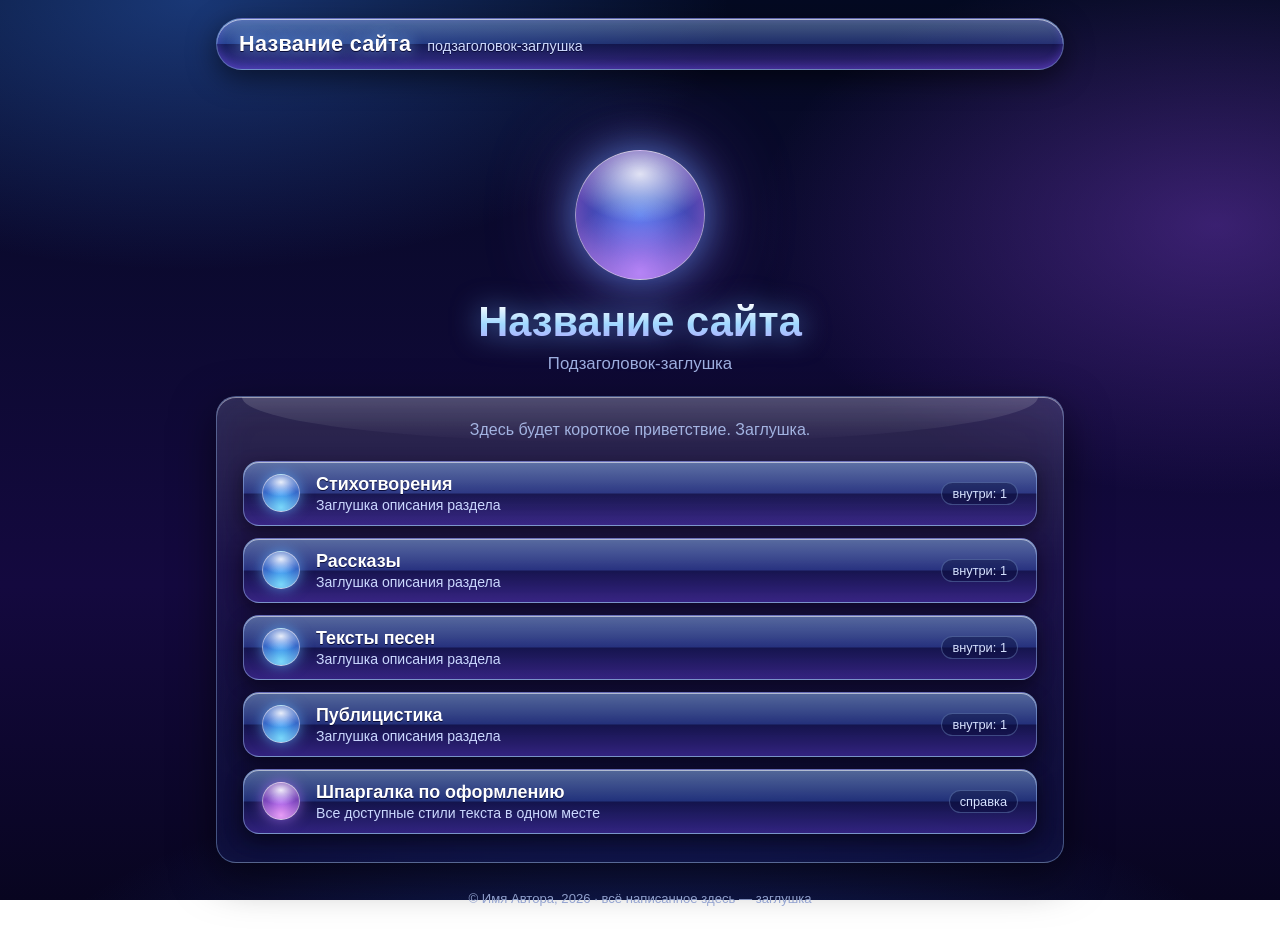
==== index.html @ 2b10969b "Add files via upload" ====
<!DOCTYPE html>
<html lang="ru">
<head>
<meta charset="UTF-8">
<meta name="viewport" content="width=device-width, initial-scale=1">
<title>Название сайта</title>
<link rel="stylesheet" href="assets/css/style.css">
</head>
<body>
<div class="bubbles" id="bubbles" aria-hidden="true"></div>

<div class="wrap">
  <header class="plaque">
    <a class="plaque-title" href="#/">Название сайта</a>
    <span class="plaque-sub">подзаголовок-заглушка</span>
  </header>

  <nav class="crumbs" id="crumbs" aria-label="Путь"></nav>

  <main id="app"></main>

  <footer class="foot" id="foot"></footer>
</div>

<script src="data/library.js"></script>
<script src="assets/js/main.js"></script>
</body>
</html>
---- assets/css/style.css ----
:root {
  --fs: 1.1rem;
  --bg1: #040a22;
  --bg2: #14093f;
  --text: #e8eeff;
  --muted: #9fb0e0;
  --accent: #6fd0ff;
  --accent2: #b18cff;
  --edge: rgba(160, 200, 255, 0.38);
  --font-ui: "Segoe UI", "Trebuchet MS", Frutiger, "Lucida Grande", Verdana, sans-serif;
  --font-read: "Palatino Linotype", Palatino, "Book Antiqua", Georgia, serif;
}

* { box-sizing: border-box; }

html { scroll-behavior: smooth; }

body {
  margin: 0;
  min-height: 100vh;
  color: var(--text);
  font-family: var(--font-ui);
  background:
    radial-gradient(ellipse 70% 50% at 15% 0%, rgba(60, 130, 255, 0.38), transparent 60%),
    radial-gradient(ellipse 60% 50% at 95% 25%, rgba(160, 80, 255, 0.32), transparent 60%),
    radial-gradient(ellipse 80% 40% at 50% 110%, rgba(40, 90, 220, 0.35), transparent 60%),
    linear-gradient(180deg, var(--bg1), var(--bg2) 65%, #080520);
  background-attachment: fixed;
  overflow-x: hidden;
}

a { color: var(--accent); text-decoration: none; }
a:hover { color: #fff; text-shadow: 0 0 8px var(--accent); }

.bubbles {
  position: fixed;
  inset: 0;
  overflow: hidden;
  pointer-events: none;
  z-index: 0;
}

.bubble {
  position: absolute;
  bottom: -200px;
  border-radius: 50%;
  border: 1px solid rgba(255, 255, 255, 0.28);
  background:
    radial-gradient(circle at 30% 26%, rgba(255, 255, 255, 0.8), rgba(255, 255, 255, 0.12) 16%, transparent 32%),
    radial-gradient(circle at 70% 80%, rgba(170, 120, 255, 0.35), transparent 45%),
    radial-gradient(circle at 50% 50%, rgba(110, 170, 255, 0.08), rgba(120, 140, 255, 0.22) 72%, rgba(255, 255, 255, 0.12));
  box-shadow: inset 0 0 18px rgba(150, 200, 255, 0.25), 0 0 22px rgba(90, 140, 255, 0.18);
  animation: rise linear infinite;
}

@keyframes rise {
  0% { transform: translateY(0) translateX(0); opacity: 0; }
  8% { opacity: 1; }
  50% { transform: translateY(-60vh) translateX(24px); }
  92% { opacity: 1; }
  100% { transform: translateY(-125vh) translateX(-16px); opacity: 0; }
}

.wrap {
  position: relative;
  z-index: 1;
  max-width: 880px;
  margin: 0 auto;
  padding: 18px 16px 40px;
}

.plaque {
  position: relative;
  display: flex;
  align-items: baseline;
  flex-wrap: wrap;
  gap: 6px 16px;
  padding: 12px 22px;
  border: 1px solid var(--edge);
  border-radius: 999px;
  background: linear-gradient(180deg, rgba(160, 200, 255, 0.45) 0%, rgba(70, 100, 210, 0.4) 49%, rgba(25, 25, 90, 0.65) 51%, rgba(90, 60, 190, 0.55) 100%);
  box-shadow: 0 8px 28px rgba(0, 0, 0, 0.55), inset 0 1px 0 rgba(255, 255, 255, 0.6), inset 0 -2px 8px rgba(120, 80, 255, 0.35);
}

.plaque-title {
  font-size: 1.35rem;
  font-weight: 700;
  color: #fff;
  letter-spacing: 0.3px;
  text-shadow: 0 1px 0 rgba(0, 0, 40, 0.8), 0 0 14px rgba(140, 200, 255, 0.8);
}

.plaque-sub {
  color: #cfdcff;
  font-size: 0.9rem;
  text-shadow: 0 1px 0 rgba(0, 0, 40, 0.7);
}

.crumbs {
  margin: 16px 6px 12px;
  font-size: 0.92rem;
  color: var(--muted);
  min-height: 1.2em;
}

.crumbs .sep { margin: 0 8px; color: var(--accent2); }
.crumbs .here { color: #fff; }

.hero {
  text-align: center;
  padding: 34px 10px 22px;
}

.big-orb {
  position: relative;
  width: 130px;
  height: 130px;
  margin: 0 auto 18px;
  border-radius: 50%;
  border: 1px solid rgba(255, 255, 255, 0.5);
  background:
    radial-gradient(ellipse 55% 38% at 50% 18%, rgba(255, 255, 255, 0.85), rgba(255, 255, 255, 0.05) 100%),
    radial-gradient(circle at 50% 95%, rgba(190, 130, 255, 0.85), transparent 55%),
    radial-gradient(circle at 50% 50%, #2f6fe8, #3a2a9a 70%, #150a45);
  box-shadow: 0 0 40px rgba(100, 160, 255, 0.65), 0 0 90px rgba(160, 100, 255, 0.4), inset 0 -10px 24px rgba(200, 150, 255, 0.45);
  animation: bob 6s ease-in-out infinite;
}

@keyframes bob {
  0%, 100% { transform: translateY(0); }
  50% { transform: translateY(-10px); }
}

.hero-title {
  margin: 0;
  font-size: 2.6rem;
  font-weight: 700;
  background: linear-gradient(180deg, #ffffff 10%, #9fd8ff 55%, #b8a0ff 100%);
  -webkit-background-clip: text;
  background-clip: text;
  color: transparent;
  filter: drop-shadow(0 0 14px rgba(110, 170, 255, 0.7));
}

.hero-tag {
  margin: 8px 0 0;
  color: var(--muted);
  font-size: 1.05rem;
}

.panel {
  position: relative;
  padding: 24px 26px 28px;
  border: 1px solid var(--edge);
  border-radius: 20px;
  background: linear-gradient(180deg, rgba(255, 255, 255, 0.13), rgba(255, 255, 255, 0.03) 38%, rgba(15, 20, 70, 0.45));
  box-shadow: 0 14px 44px rgba(0, 0, 0, 0.55), inset 0 1px 0 rgba(255, 255, 255, 0.45), inset 0 0 40px rgba(90, 120, 255, 0.08);
  -webkit-backdrop-filter: blur(8px);
  backdrop-filter: blur(8px);
}

.panel::before {
  content: "";
  position: absolute;
  left: 3%;
  right: 3%;
  top: 0;
  height: 46px;
  border-radius: 0 0 50% 50% / 0 0 100% 100%;
  background: linear-gradient(180deg, rgba(255, 255, 255, 0.16), transparent);
  pointer-events: none;
}

.page-title {
  margin: 0 0 6px;
  font-size: 1.85rem;
  color: #fff;
  text-shadow: 0 0 16px rgba(130, 180, 255, 0.7);
}

.page-desc, .intro {
  margin: 0 0 18px;
  color: var(--muted);
}

.intro { text-align: center; margin-bottom: 22px; }

.items {
  display: grid;
  gap: 12px;
  margin-top: 18px;
}

.item {
  position: relative;
  display: flex;
  align-items: center;
  gap: 16px;
  padding: 12px 18px;
  color: #fff;
  border: 1px solid rgba(170, 205, 255, 0.45);
  border-radius: 16px;
  background: linear-gradient(180deg, rgba(150, 195, 255, 0.5) 0%, rgba(60, 95, 205, 0.45) 49%, rgba(22, 24, 85, 0.7) 51%, rgba(75, 50, 175, 0.6) 100%);
  box-shadow: 0 6px 18px rgba(0, 0, 0, 0.45), inset 0 1px 0 rgba(255, 255, 255, 0.55);
  transition: transform 0.15s, box-shadow 0.15s, filter 0.15s;
}

.item:hover {
  color: #fff;
  transform: translateY(-2px);
  filter: brightness(1.18);
  box-shadow: 0 10px 26px rgba(60, 100, 255, 0.45), inset 0 1px 0 rgba(255, 255, 255, 0.7);
  text-shadow: none;
}

.orb {
  flex: 0 0 38px;
  width: 38px;
  height: 38px;
  border-radius: 50%;
  border: 1px solid rgba(255, 255, 255, 0.55);
  background:
    radial-gradient(ellipse 60% 40% at 50% 20%, rgba(255, 255, 255, 0.9), rgba(255, 255, 255, 0) 100%),
    radial-gradient(circle at 50% 90%, rgba(120, 230, 255, 0.9), transparent 60%),
    radial-gradient(circle, #2a78f0, #1a2f98);
  box-shadow: 0 0 14px rgba(100, 180, 255, 0.7), inset 0 -4px 10px rgba(150, 220, 255, 0.5);
}

.is-text .orb {
  background:
    radial-gradient(ellipse 60% 40% at 50% 20%, rgba(255, 255, 255, 0.9), rgba(255, 255, 255, 0) 100%),
    radial-gradient(circle at 50% 90%, rgba(255, 170, 255, 0.85), transparent 60%),
    radial-gradient(circle, #8a4ae8, #40187e);
  box-shadow: 0 0 14px rgba(180, 120, 255, 0.7), inset 0 -4px 10px rgba(230, 170, 255, 0.5);
}

.item-main { display: flex; flex-direction: column; flex: 1; min-width: 0; }

.item-title {
  font-size: 1.12rem;
  font-weight: 600;
  text-shadow: 0 1px 0 rgba(0, 0, 40, 0.8);
}

.item-desc {
  font-size: 0.88rem;
  color: #cbd8ff;
  margin-top: 2px;
}

.item-meta {
  font-size: 0.8rem;
  color: #d7e2ff;
  white-space: nowrap;
  padding: 3px 10px;
  border-radius: 999px;
  background: rgba(10, 15, 60, 0.45);
  border: 1px solid rgba(160, 200, 255, 0.3);
}

.btn {
  display: inline-block;
  padding: 8px 18px;
  font: inherit;
  font-size: 0.92rem;
  color: #fff;
  cursor: pointer;
  border: 1px solid rgba(170, 205, 255, 0.5);
  border-radius: 999px;
  background: linear-gradient(180deg, rgba(160, 205, 255, 0.55) 0%, rgba(65, 100, 210, 0.5) 49%, rgba(25, 25, 90, 0.75) 51%, rgba(85, 55, 185, 0.65) 100%);
  box-shadow: 0 4px 12px rgba(0, 0, 0, 0.4), inset 0 1px 0 rgba(255, 255, 255, 0.6);
  text-shadow: 0 1px 0 rgba(0, 0, 40, 0.8);
  transition: filter 0.15s, transform 0.15s;
}

.btn:hover { color: #fff; filter: brightness(1.2); transform: translateY(-1px); text-shadow: 0 1px 0 rgba(0, 0, 40, 0.8); }
.btn.small { padding: 4px 12px; }

.reader-head {
  display: flex;
  align-items: flex-start;
  justify-content: space-between;
  gap: 14px;
  margin-bottom: 8px;
}

.tools { display: flex; gap: 6px; flex: 0 0 auto; padding-top: 6px; }

.text-body {
  margin-top: 14px;
  font-family: var(--font-read);
  font-size: var(--fs);
  line-height: 1.75;
  color: #eef2ff;
  overflow-wrap: break-word;
}

.text-body p { margin: 0 0 1em; }

.text-body h2, .text-body h3, .text-body h4 {
  font-family: var(--font-ui);
  color: #fff;
  line-height: 1.3;
  margin: 1.6em 0 0.6em;
  text-shadow: 0 0 12px rgba(130, 180, 255, 0.55);
}

.text-body h2 { font-size: 1.5em; border-bottom: 1px solid rgba(160, 200, 255, 0.3); padding-bottom: 0.2em; }
.text-body h3 { font-size: 1.25em; }
.text-body h4 { font-size: 1.05em; color: var(--accent); }

.text-body em, .text-body i { color: #d9e4ff; }
.text-body strong, .text-body b { color: #fff; }
.text-body s { opacity: 0.6; }
.text-body u { text-decoration-color: var(--accent2); text-underline-offset: 3px; }
.text-body mark { background: rgba(130, 100, 255, 0.45); color: #fff; padding: 0 4px; border-radius: 4px; }
.text-body sup { font-size: 0.7em; color: var(--accent); }

.text-body blockquote {
  margin: 1.2em 0;
  padding: 10px 18px;
  border-left: 3px solid var(--accent2);
  border-radius: 0 12px 12px 0;
  background: linear-gradient(90deg, rgba(120, 90, 255, 0.2), rgba(120, 90, 255, 0.03));
  color: #dfe7ff;
  font-style: italic;
}

.text-body blockquote p:last-child { margin-bottom: 0; }

.text-body ul, .text-body ol { padding-left: 1.4em; margin: 0 0 1em; }
.text-body li { margin: 0.25em 0; }

.text-body hr, .divider {
  border: 0;
  height: 14px;
  margin: 2em 0;
  background:
    radial-gradient(circle at 50% 50%, #cfe6ff 0 3px, rgba(130, 190, 255, 0.5) 4px, transparent 7px) center / 14px 14px no-repeat,
    linear-gradient(90deg, transparent, rgba(150, 200, 255, 0.6), transparent) center / 100% 1px no-repeat;
}

.dinkus {
  text-align: center;
  letter-spacing: 0.6em;
  color: var(--accent2);
  margin: 1.6em 0;
}

.verse { white-space: pre-line; margin: 0 0 1.3em; }
.indent { padding-left: 2em; }
.indent2 { padding-left: 4em; }
.center { text-align: center; }
.right { text-align: right; }

.epigraph {
  margin: 0 0 1.6em auto;
  max-width: 55%;
  font-style: italic;
  color: var(--muted);
  font-size: 0.95em;
}

.epigraph .by { display: block; text-align: right; font-style: normal; margin-top: 0.3em; }

.refrain {
  white-space: pre-line;
  margin: 0 0 1.3em;
  padding: 10px 18px;
  border-radius: 14px;
  border: 1px solid rgba(160, 200, 255, 0.3);
  background: linear-gradient(180deg, rgba(150, 190, 255, 0.16), rgba(80, 60, 200, 0.12));
  font-style: italic;
}

.label {
  display: inline-block;
  margin: 0 0 0.6em;
  padding: 2px 12px;
  font: 600 0.78em var(--font-ui);
  letter-spacing: 0.08em;
  text-transform: uppercase;
  color: #fff;
  border-radius: 999px;
  background: linear-gradient(180deg, rgba(150, 195, 255, 0.55), rgba(70, 60, 190, 0.6));
  border: 1px solid rgba(180, 210, 255, 0.45);
}

.note {
  margin: 1.2em 0;
  padding: 10px 16px;
  border-radius: 14px;
  border: 1px dashed rgba(160, 200, 255, 0.45);
  background: rgba(20, 30, 100, 0.35);
  font-family: var(--font-ui);
  font-size: 0.9em;
  color: #cfdcff;
}

.footnotes {
  margin-top: 2em;
  padding-top: 0.8em;
  border-top: 1px solid rgba(160, 200, 255, 0.3);
  font-size: 0.85em;
  color: var(--muted);
}

.signature {
  text-align: right;
  font-style: italic;
  color: var(--muted);
  margin-top: 2em;
}

.pager {
  display: flex;
  justify-content: space-between;
  align-items: center;
  gap: 10px;
  flex-wrap: wrap;
  margin-top: 30px;
}

.foot {
  margin-top: 28px;
  text-align: center;
  font-size: 0.82rem;
  color: var(--muted);
}

@media (max-width: 600px) {
  .panel { padding: 20px 16px 22px; }
  .hero-title { font-size: 2rem; }
  .page-title { font-size: 1.5rem; }
  .item { padding: 10px 12px; gap: 12px; }
  .item-meta { display: none; }
  .epigraph { max-width: 85%; }
  .reader-head { flex-direction: column; }
}

@media (prefers-reduced-motion: reduce) {
  .bubble, .big-orb { animation: none; }
}
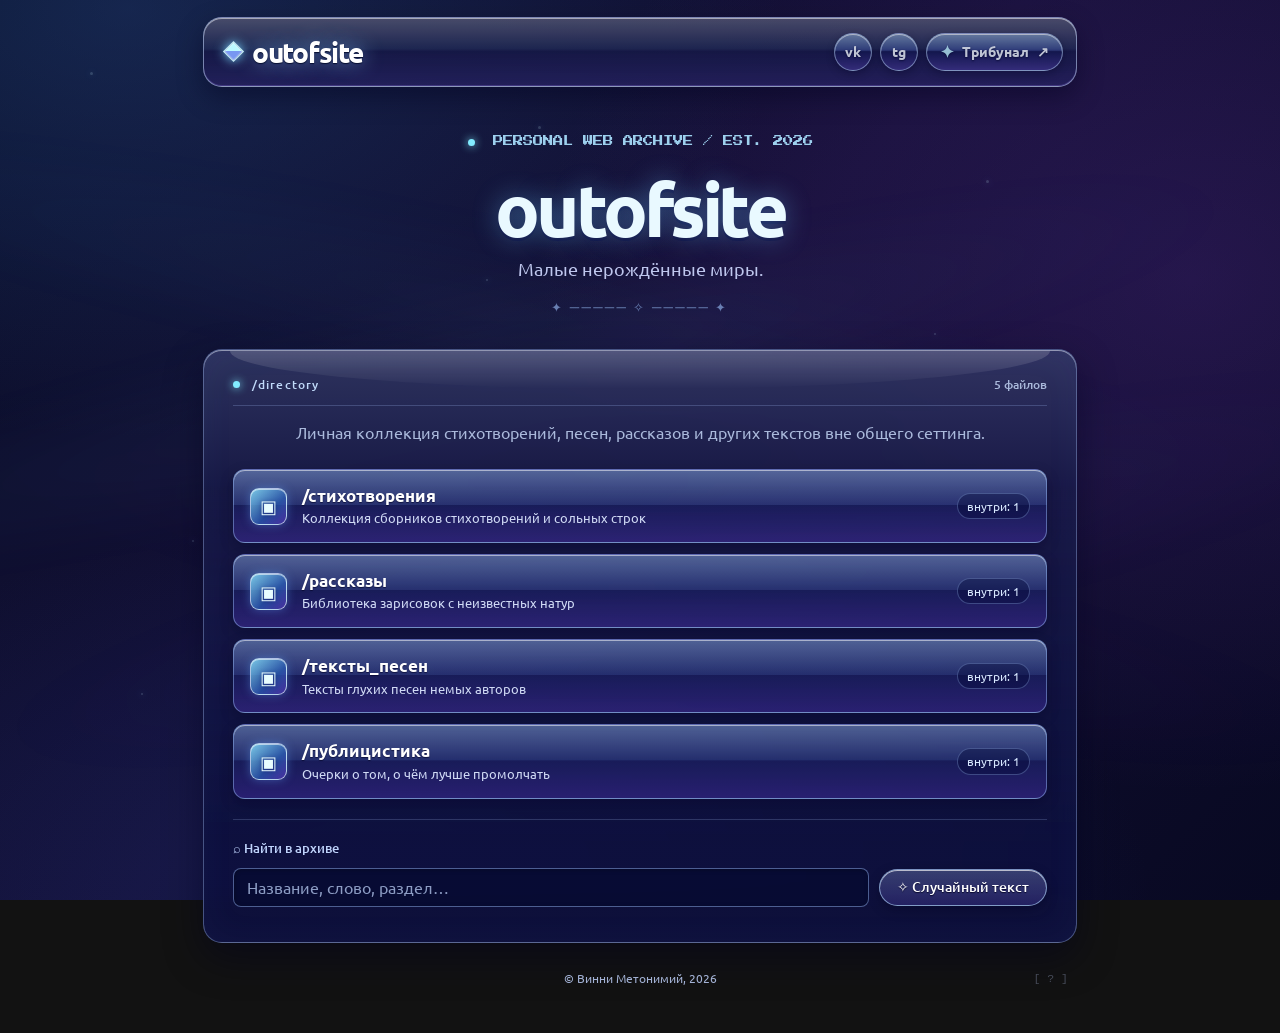
==== commit 62ee7fff: "Add files via upload" ====
--- a/index.html
+++ b/index.html
@@ -1,28 +1,32 @@
-<!DOCTYPE html>
+<!doctype html>
 <html lang="ru">
 <head>
-<meta charset="UTF-8">
-<meta name="viewport" content="width=device-width, initial-scale=1">
-<title>Название сайта</title>
-<link rel="stylesheet" href="assets/css/style.css">
+  <meta charset="utf-8">
+  <meta name="viewport" content="width=device-width, initial-scale=1">
+  <meta name="theme-color" content="#100d32">
+  <meta name="description" content="outofsite — личный архив стихотворений, рассказов, песен и публицистики Винни Метонимия.">
+  <title>outofsite</title>
+  <link rel="icon" type="image/svg+xml" href="assets/favicon.svg">
+  <link rel="preconnect" href="https://fonts.googleapis.com">
+  <link rel="preconnect" href="https://fonts.gstatic.com" crossorigin>
+  <link href="https://fonts.googleapis.com/css2?family=Ubuntu:wght@400;500;700&family=Press+Start+2P&display=swap" rel="stylesheet">
+  <link rel="stylesheet" href="assets/css/style.css">
 </head>
 <body>
-<div class="bubbles" id="bubbles" aria-hidden="true"></div>
+  <div class="ambient" id="ambient" aria-hidden="true"></div>
+  <div class="reading-progress" id="reading-progress" aria-hidden="true"></div>
 
-<div class="wrap">
-  <header class="plaque">
-    <a class="plaque-title" href="#/">Название сайта</a>
-    <span class="plaque-sub">подзаголовок-заглушка</span>
-  </header>
+  <div class="wrap">
+    <header class="plaque">
+      <a class="plaque-title" id="brand" href="#/">outofsite</a>
+      <nav class="socials" id="socials" aria-label="Другие страницы автора"></nav>
+    </header>
+    <nav class="crumbs" id="crumbs" aria-label="Навигационная цепочка"></nav>
+    <main id="app" tabindex="-1"></main>
+    <footer class="foot" id="foot"></footer>
+  </div>
 
-  <nav class="crumbs" id="crumbs" aria-label="Путь"></nav>
-
-  <main id="app"></main>
-
-  <footer class="foot" id="foot"></footer>
-</div>
-
-<script src="data/library.js"></script>
-<script src="assets/js/main.js"></script>
+  <script src="data/library.js"></script>
+  <script src="assets/js/main.js"></script>
 </body>
 </html>
--- a/assets/css/style.css
+++ b/assets/css/style.css
@@ -1,443 +1,493 @@
+/* outofsite · soft Y2K / personal web archive */
 :root {
-  --fs: 1.1rem;
-  --bg1: #040a22;
-  --bg2: #14093f;
-  --text: #e8eeff;
-  --muted: #9fb0e0;
-  --accent: #6fd0ff;
-  --accent2: #b18cff;
-  --edge: rgba(160, 200, 255, 0.38);
-  --font-ui: "Segoe UI", "Trebuchet MS", Frutiger, "Lucida Grande", Verdana, sans-serif;
-  --font-read: "Palatino Linotype", Palatino, "Book Antiqua", Georgia, serif;
+  color-scheme: dark;
+  --fs: 1.08rem;
+  --ink: #edf3ff;
+  --muted: #aab9db;
+  --accent: #83dafa;
+  --pink: #d3aaff;
+  --edge: rgba(173, 202, 255, .36);
+  --font-ui: "Ubuntu", "Trebuchet MS", "Segoe UI", Arial, sans-serif;
+  --font-pixel: "Press Start 2P", "Courier New", monospace;
+  --font-read: "Ubuntu", "Trebuchet MS", "Segoe UI", Arial, sans-serif;
 }
 
 * { box-sizing: border-box; }
-
 html { scroll-behavior: smooth; }
-
 body {
   margin: 0;
   min-height: 100vh;
-  color: var(--text);
-  font-family: var(--font-ui);
+  overflow-x: hidden;
+  color: var(--ink);
+  font: 400 16px/1.5 var(--font-ui);
   background:
-    radial-gradient(ellipse 70% 50% at 15% 0%, rgba(60, 130, 255, 0.38), transparent 60%),
-    radial-gradient(ellipse 60% 50% at 95% 25%, rgba(160, 80, 255, 0.32), transparent 60%),
-    radial-gradient(ellipse 80% 40% at 50% 110%, rgba(40, 90, 220, 0.35), transparent 60%),
-    linear-gradient(180deg, var(--bg1), var(--bg2) 65%, #080520);
+    radial-gradient(ellipse 75% 70% at 10% 1%, rgba(46, 86, 154, .33), transparent 68%),
+    radial-gradient(ellipse 67% 75% at 93% 31%, rgba(97, 48, 159, .26), transparent 76%),
+    radial-gradient(ellipse 76% 58% at 33% 100%, rgba(29, 50, 125, .35), transparent 75%),
+    linear-gradient(135deg, #080e27 0%, #151037 47%, #080922 100%);
   background-attachment: fixed;
-  overflow-x: hidden;
-}
-
+}
+button, input { font: inherit; }
 a { color: var(--accent); text-decoration: none; }
-a:hover { color: #fff; text-shadow: 0 0 8px var(--accent); }
-
-.bubbles {
+a:hover { color: #fff; }
+button { cursor: pointer; }
+:focus-visible { outline: 2px solid #b2f1ff; outline-offset: 4px; }
+::selection { background: rgba(151, 121, 255, .65); color: white; }
+
+/* Ненавязчивые волны и маленькие светлячки; больших пузырей больше нет. */
+.ambient {
   position: fixed;
   inset: 0;
+  z-index: 0;
+  pointer-events: none;
   overflow: hidden;
-  pointer-events: none;
-  z-index: 0;
-}
-
-.bubble {
+}
+.ambient::before, .ambient::after {
   position: absolute;
-  bottom: -200px;
+  content: "";
+  inset: -25%;
+  filter: blur(36px);
+  opacity: .22;
+  transform: rotate(-13deg);
+  background:
+    radial-gradient(ellipse 62% 7% at 40% 42%, rgba(109, 189, 255, .35), transparent 76%),
+    radial-gradient(ellipse 57% 9% at 53% 60%, rgba(148, 104, 255, .24), transparent 76%);
+  animation: background-drift 34s ease-in-out infinite alternate;
+}
+.ambient::after { opacity: .13; transform: rotate(12deg); animation-duration: 47s; animation-direction: alternate-reverse; }
+.ambient-dot {
+  position: absolute;
   border-radius: 50%;
-  border: 1px solid rgba(255, 255, 255, 0.28);
+  background: #c6f3ff;
+  box-shadow: 0 0 7px 1px rgba(137, 205, 255, .52);
+  opacity: .18;
+  animation: tiny-glimmer 23s ease-in-out infinite;
+}
+@keyframes background-drift { to { translate: 6% -3%; transform: rotate(-9deg); } }
+@keyframes tiny-glimmer { 0%,100% { opacity: .06; transform: translate(0,0); } 40% { opacity: .4; transform: translate(8px,-10px); } 70% { opacity: .12; } }
+.reading-progress {
+  position: fixed;
+  top: 0; left: 0;
+  z-index: 30;
+  width: 0;
+  height: 3px;
+  background: linear-gradient(90deg, #75def8, #b997ff, #f4c3f7);
+  box-shadow: 0 0 12px rgba(141, 202, 255, .6);
+  transition: width .08s linear;
+}
+.reading-progress[hidden] { display: none; }
+
+.wrap { position: relative; z-index: 1; max-width: 910px; margin: 0 auto; padding: 17px 18px 42px; }
+
+/* Глянцевая полоска, словно панель на старом персональном сайте. */
+.plaque {
+  display: flex;
+  align-items: center;
+  justify-content: space-between;
+  gap: 16px;
+  min-height: 70px;
+  padding: 10px 13px 10px 22px;
+  border: 1px solid rgba(198, 218, 255, .55);
+  border-radius: 19px;
   background:
-    radial-gradient(circle at 30% 26%, rgba(255, 255, 255, 0.8), rgba(255, 255, 255, 0.12) 16%, transparent 32%),
-    radial-gradient(circle at 70% 80%, rgba(170, 120, 255, 0.35), transparent 45%),
-    radial-gradient(circle at 50% 50%, rgba(110, 170, 255, 0.08), rgba(120, 140, 255, 0.22) 72%, rgba(255, 255, 255, 0.12));
-  box-shadow: inset 0 0 18px rgba(150, 200, 255, 0.25), 0 0 22px rgba(90, 140, 255, 0.18);
-  animation: rise linear infinite;
-}
-
-@keyframes rise {
-  0% { transform: translateY(0) translateX(0); opacity: 0; }
-  8% { opacity: 1; }
-  50% { transform: translateY(-60vh) translateX(24px); }
-  92% { opacity: 1; }
-  100% { transform: translateY(-125vh) translateX(-16px); opacity: 0; }
-}
-
-.wrap {
-  position: relative;
-  z-index: 1;
-  max-width: 880px;
-  margin: 0 auto;
-  padding: 18px 16px 40px;
-}
-
-.plaque {
-  position: relative;
-  display: flex;
-  align-items: baseline;
-  flex-wrap: wrap;
-  gap: 6px 16px;
-  padding: 12px 22px;
-  border: 1px solid var(--edge);
-  border-radius: 999px;
-  background: linear-gradient(180deg, rgba(160, 200, 255, 0.45) 0%, rgba(70, 100, 210, 0.4) 49%, rgba(25, 25, 90, 0.65) 51%, rgba(90, 60, 190, 0.55) 100%);
-  box-shadow: 0 8px 28px rgba(0, 0, 0, 0.55), inset 0 1px 0 rgba(255, 255, 255, 0.6), inset 0 -2px 8px rgba(120, 80, 255, 0.35);
-}
-
+    linear-gradient(180deg, rgba(255, 255, 255, .23) 0%, rgba(124, 160, 224, .12) 45%, rgba(26, 27, 78, .52) 49%, rgba(88, 64, 179, .24) 100%),
+    rgba(17, 20, 61, .8);
+  box-shadow: inset 0 1px rgba(255,255,255,.52), inset 0 -1px rgba(161,132,255,.24), 0 10px 26px rgba(1,0,29,.42);
+}
 .plaque-title {
-  font-size: 1.35rem;
+  position: relative;
+  display: inline-flex;
+  align-items: center;
+  min-width: 0;
+  color: #fff;
+  font-size: 1.75rem;
   font-weight: 700;
-  color: #fff;
-  letter-spacing: 0.3px;
-  text-shadow: 0 1px 0 rgba(0, 0, 40, 0.8), 0 0 14px rgba(140, 200, 255, 0.8);
-}
-
-.plaque-sub {
-  color: #cfdcff;
-  font-size: 0.9rem;
-  text-shadow: 0 1px 0 rgba(0, 0, 40, 0.7);
-}
-
-.crumbs {
-  margin: 16px 6px 12px;
-  font-size: 0.92rem;
-  color: var(--muted);
-  min-height: 1.2em;
-}
-
-.crumbs .sep { margin: 0 8px; color: var(--accent2); }
-.crumbs .here { color: #fff; }
-
-.hero {
-  text-align: center;
-  padding: 34px 10px 22px;
-}
-
-.big-orb {
-  position: relative;
-  width: 130px;
-  height: 130px;
-  margin: 0 auto 18px;
+  line-height: 1.1;
+  letter-spacing: -.045em;
+  text-shadow: 0 1px 1px #091032, 0 0 19px rgba(144, 206, 255, .63);
+}
+.plaque-title::before {
+  content: "";
+  display: inline-block;
+  width: 13px;
+  height: 13px;
+  margin-right: 11px;
+  border: 1px solid #c8f5ff;
+  background: linear-gradient(135deg, #bbfaff 48%, #7897f1 50%);
+  box-shadow: 0 0 11px #7dd9ff, inset 0 0 2px white;
+  transform: rotate(45deg);
+}
+.socials { display: flex; justify-content: flex-end; align-items: center; gap: 8px; flex-wrap: wrap; }
+.social-link {
+  display: inline-flex;
+  justify-content: center;
+  align-items: center;
+  flex: 0 0 auto;
+  height: 38px;
+  width: 38px;
+  border: 1px solid rgba(190, 220, 255, .64);
   border-radius: 50%;
-  border: 1px solid rgba(255, 255, 255, 0.5);
-  background:
-    radial-gradient(ellipse 55% 38% at 50% 18%, rgba(255, 255, 255, 0.85), rgba(255, 255, 255, 0.05) 100%),
-    radial-gradient(circle at 50% 95%, rgba(190, 130, 255, 0.85), transparent 55%),
-    radial-gradient(circle at 50% 50%, #2f6fe8, #3a2a9a 70%, #150a45);
-  box-shadow: 0 0 40px rgba(100, 160, 255, 0.65), 0 0 90px rgba(160, 100, 255, 0.4), inset 0 -10px 24px rgba(200, 150, 255, 0.45);
-  animation: bob 6s ease-in-out infinite;
-}
-
-@keyframes bob {
-  0%, 100% { transform: translateY(0); }
-  50% { transform: translateY(-10px); }
-}
-
+  background: linear-gradient(180deg, rgba(174, 218, 255, .53), rgba(72, 97, 182, .53) 45%, rgba(18, 24, 83, .85) 49%, rgba(73, 59, 159, .69));
+  box-shadow: inset 0 1px rgba(255,255,255,.7), 0 3px 8px rgba(0,0,30,.42);
+  color: #f2f8ff;
+  text-shadow: 0 1px 2px #080c39;
+  font-size: .9rem;
+  font-weight: 700;
+  transition: filter .2s, transform .2s;
+}
+.social-link:hover { color: #fff; transform: translateY(-2px); filter: brightness(1.17); }
+.social-featured { width: auto; padding: 0 13px; gap: 8px; border-radius: 40px; font-size: .88rem; }
+.social-pixel { color: #bdf1ff; font-size: 1.05rem; }
+.social-link.is-placeholder { cursor: default; opacity: .77; }
+.social-link.is-placeholder:hover { transform: none; filter: none; }
+
+.crumbs { margin: 15px 5px 12px; font-size: .85rem; color: var(--muted); min-height: 1.3rem; overflow-wrap: anywhere; }
+.crumbs:empty { display: none; }
+.crumbs .sep { padding: 0 10px; color: #9a8fda; }
+.crumbs .here { color: #e2e9ff; }
+
+/* Главная — оформление web 1.0, без тяжёлых декоративных шаров. */
+.hero { position: relative; text-align: center; padding: 45px 12px 32px; }
+.eyebrow { margin: 0 0 15px; color: #9dd0ee; font: 400 .65rem/1.8 var(--font-pixel); letter-spacing: 0; }
+.eyebrow.tiny { text-align: center; color: #93b3ea; font-size: .63rem; margin-bottom: 9px; text-transform: uppercase; }
+.status-dot, .panel-light { display: inline-block; width: 7px; height: 7px; vertical-align: middle; margin-right: 8px; border-radius: 50%; background: #82ecff; box-shadow: 0 0 8px #82ecff; }
 .hero-title {
   margin: 0;
-  font-size: 2.6rem;
+  color: #e9f9ff;
+  font-size: clamp(2.55rem, 8vw, 4.6rem);
   font-weight: 700;
-  background: linear-gradient(180deg, #ffffff 10%, #9fd8ff 55%, #b8a0ff 100%);
-  -webkit-background-clip: text;
-  background-clip: text;
-  color: transparent;
-  filter: drop-shadow(0 0 14px rgba(110, 170, 255, 0.7));
-}
-
-.hero-tag {
-  margin: 8px 0 0;
-  color: var(--muted);
-  font-size: 1.05rem;
-}
+  line-height: 1.16;
+  letter-spacing: -.06em;
+  text-shadow: 0 0 26px rgba(107, 195, 255, .43), 0 3px rgba(8,8,61,.6);
+}
+.hero-tag { margin: 5px 0 0; color: #bfc7ee; font-size: 1.1rem; }
+.hero-stars { margin-top: 15px; color: #94b7ef; font-size: .83rem; letter-spacing: .17em; opacity: .65; }
 
 .panel {
   position: relative;
-  padding: 24px 26px 28px;
+  isolation: isolate;
+  padding: 26px 29px 30px;
   border: 1px solid var(--edge);
-  border-radius: 20px;
-  background: linear-gradient(180deg, rgba(255, 255, 255, 0.13), rgba(255, 255, 255, 0.03) 38%, rgba(15, 20, 70, 0.45));
-  box-shadow: 0 14px 44px rgba(0, 0, 0, 0.55), inset 0 1px 0 rgba(255, 255, 255, 0.45), inset 0 0 40px rgba(90, 120, 255, 0.08);
-  -webkit-backdrop-filter: blur(8px);
-  backdrop-filter: blur(8px);
-}
-
+  border-radius: 19px;
+  background: linear-gradient(180deg, rgba(173, 196, 255, .18) 0%, rgba(55, 61, 127, .14) 23%, rgba(12, 15, 62, .72) 84%), rgba(18, 19, 60, .75);
+  box-shadow: inset 0 1px 0 rgba(240,246,255,.51), inset 0 0 35px rgba(93, 114, 205, .06), 0 15px 39px rgba(0,0,28,.46);
+  backdrop-filter: blur(9px);
+  -webkit-backdrop-filter: blur(9px);
+}
 .panel::before {
   content: "";
   position: absolute;
-  left: 3%;
-  right: 3%;
-  top: 0;
-  height: 46px;
+  top: 1px; left: 3%; right: 3%; height: 38px;
   border-radius: 0 0 50% 50% / 0 0 100% 100%;
-  background: linear-gradient(180deg, rgba(255, 255, 255, 0.16), transparent);
+  background: linear-gradient(180deg, rgba(255,255,255,.17), transparent);
   pointer-events: none;
-}
-
-.page-title {
-  margin: 0 0 6px;
-  font-size: 1.85rem;
+  z-index: -1;
+}
+.panel-label {
+  position: relative;
+  display: flex;
+  align-items: center;
+  gap: 4px;
+  margin-bottom: 14px;
+  border-bottom: 1px solid rgba(170,195,255,.23);
+  padding: 0 0 12px;
+  color: #c0d9f9;
+  font: 500 .78rem var(--font-ui);
+  letter-spacing: .09em;
+}
+.panel-count { margin-left: auto; letter-spacing: 0; color: var(--muted); font-size: .75rem; }
+.page-title { margin: 0 0 7px; text-align: center; color: #f7faff; font-size: clamp(1.65rem, 4.5vw, 2.05rem); font-weight: 700; line-height: 1.3; text-shadow: 0 0 17px rgba(135, 197, 255, .57); overflow-wrap: anywhere; }
+.page-desc, .intro { color: var(--muted); text-align: center; margin: 0 0 23px; line-height: 1.65; }
+.intro { font-size: .97rem; }
+
+.items { display: grid; gap: 11px; margin-top: 15px; }
+.item {
+  position: relative;
+  display: flex;
+  align-items: center;
+  gap: 15px;
+  min-width: 0;
+  padding: 14px 16px;
+  color: white;
+  border: 1px solid rgba(158, 196, 255, .45);
+  border-radius: 12px;
+  background: linear-gradient(180deg, rgba(157,194,254,.45) 0%, rgba(75,99,196,.35) 48%, rgba(26,30,93,.85) 49%, rgba(64,45,156,.54) 100%);
+  box-shadow: inset 0 1px 0 rgba(253,253,255,.52), 0 5px 13px rgba(2,2,35,.32);
+  transition: transform .17s, filter .17s, box-shadow .17s;
+}
+.item:hover { color: #fff; filter: brightness(1.14); transform: translateY(-2px); box-shadow: inset 0 1px rgba(255,255,255,.6), 0 8px 19px rgba(46,67,164,.42); }
+.item-symbol {
+  display: grid;
+  place-items: center;
+  flex: 0 0 37px;
+  width: 37px; height: 37px;
+  border: 1px solid rgba(228,247,255,.7);
+  border-radius: 9px;
+  color: #e8fcff;
+  background: linear-gradient(135deg, rgba(139,232,255,.8), rgba(43,102,193,.64) 60%, rgba(78,50,170,.85));
+  box-shadow: inset 0 1px rgba(255,255,255,.55), 0 0 10px rgba(99,167,255,.4);
+  text-shadow: 0 1px 4px #1d2c7c;
+  font-size: 1.14rem;
+}
+.is-text .item-symbol { background: linear-gradient(135deg, rgba(217,169,255,.8), rgba(111,77,200,.72) 60%, rgba(53,44,120,.9)); }
+.item-main { flex: 1; min-width: 0; display: flex; flex-direction: column; }
+.item-title { font-weight: 700; font-size: 1.08rem; line-height: 1.35; overflow-wrap: anywhere; text-shadow: 0 1px 1px rgba(1,0,34,.6); }
+.item-desc { font-size: .84rem; color: #d1dbf6; margin-top: 2px; line-height: 1.4; overflow-wrap: anywhere; }
+.item-meta { flex: 0 0 auto; font-size: .76rem; white-space: nowrap; padding: 3px 9px; border-radius: 99px; color: #d8e8ff; background: rgba(4,9,55,.4); border: 1px solid rgba(162,194,255,.3); }
+
+.btn {
+  display: inline-flex;
+  align-items: center;
+  justify-content: center;
+  gap: 5px;
+  min-height: 37px;
+  max-width: 100%;
+  border: 1px solid rgba(178,218,255,.61);
+  border-radius: 999px;
+  padding: 7px 17px;
+  background: linear-gradient(180deg, rgba(157,207,249,.58) 0%, rgba(75,103,204,.45) 47%, rgba(20,22,86,.87) 50%, rgba(76,54,178,.69) 100%);
+  box-shadow: inset 0 1px rgba(254,254,255,.66), 0 4px 11px rgba(0,0,31,.36);
   color: #fff;
-  text-shadow: 0 0 16px rgba(130, 180, 255, 0.7);
-}
-
-.page-desc, .intro {
-  margin: 0 0 18px;
-  color: var(--muted);
-}
-
-.intro { text-align: center; margin-bottom: 22px; }
-
-.items {
-  display: grid;
-  gap: 12px;
-  margin-top: 18px;
-}
-
-.item {
-  position: relative;
+  text-align: center;
+  font-size: .88rem;
+  font-weight: 500;
+  line-height: 1.4;
+  text-shadow: 0 1px 1px rgba(0,0,33,.8);
+  transition: transform .16s, filter .16s;
+}
+.btn:hover { color: white; filter: brightness(1.19); transform: translateY(-1px); }
+.btn.small { min-height: 32px; padding: 4px 10px; font-size: .82rem; }
+.btn-quiet { background: linear-gradient(180deg, rgba(135,155,208,.35), rgba(41,37,108,.8)); }
+.section-actions { display: flex; justify-content: center; gap: 12px; flex-wrap: wrap; margin-top: 29px; }
+.empty { text-align: center; color: var(--muted); font-style: italic; padding: 18px; }
+
+.home-extras {
   display: flex;
   align-items: center;
-  gap: 16px;
+  flex-wrap: wrap;
+  gap: 10px;
+  margin: 20px 0 5px;
+  padding: 18px 0 0;
+  border-top: 1px solid rgba(174,199,255,.2);
+}
+.search-label { width: 100%; color: #bfd3fb; font-size: .84rem; font-weight: 500; }
+.search-input {
+  flex: 1 1 230px;
+  min-width: 0;
+  height: 39px;
+  border-radius: 8px;
+  border: 1px solid rgba(152,185,248,.48);
+  padding: 9px 13px;
+  background: rgba(5,10,44,.55);
+  box-shadow: inset 1px 1px 4px rgba(0,0,0,.25);
+  color: white;
+  outline-offset: 2px;
+}
+.search-input::placeholder { color: #8d9dc4; }
+.search-input:focus { border-color: #92ddff; box-shadow: 0 0 11px rgba(99,192,255,.2); }
+.search-caption { color: #b8cbec; font-size: .81rem; margin: 13px 0 4px; }
+.search-results .items { margin-top: 9px; }
+
+/* Читалка: единая Ubuntu-типографика; засечки нигде не используются. */
+.reader { padding: 29px 34px 31px; }
+.reader-kind { margin-bottom: 6px; }
+.reader-head { position: relative; min-height: 53px; padding-bottom: 8px; }
+.reader-head .page-title { padding: 0 132px; }
+.tools { position: absolute; top: 0; right: 0; display: flex; align-items: center; gap: 6px; }
+.text-body {
+  font: 400 var(--fs)/1.85 var(--font-read);
+  color: #ebf1ff;
+  overflow-wrap: anywhere;
+  margin-top: 15px;
+}
+.text-body p { margin: 0 0 1.08em; }
+.text-body h2, .text-body h3, .text-body h4 {
+  color: #fff;
+  font-family: var(--font-ui);
+  line-height: 1.4;
+  margin: 1.7em 0 .55em;
+  text-shadow: 0 0 13px rgba(128,174,255,.46);
+}
+.text-body h2 { font-size: 1.38em; padding-bottom: .28em; border-bottom: 1px solid rgba(167,198,255,.28); }
+.text-body h3 { font-size: 1.22em; }
+.text-body h4 { font-size: 1.08em; color: #9fe4ff; }
+.text-body strong, .text-body b { color: white; }
+.text-body em, .text-body i { color: #d8e3ff; }
+.text-body s { opacity: .65; }
+.text-body u { text-decoration-color: #bb9bff; text-underline-offset: 3px; }
+.text-body mark { color: #fff; background: rgba(128,93,244,.44); padding: 0 4px; border-radius: 3px; }
+.text-body sup { font-size: .67em; color: #9cddff; }
+.text-body a { text-decoration: underline; text-underline-offset: 2px; }
+.text-body blockquote {
+  margin: 1.4em 0;
   padding: 12px 18px;
-  color: #fff;
-  border: 1px solid rgba(170, 205, 255, 0.45);
-  border-radius: 16px;
-  background: linear-gradient(180deg, rgba(150, 195, 255, 0.5) 0%, rgba(60, 95, 205, 0.45) 49%, rgba(22, 24, 85, 0.7) 51%, rgba(75, 50, 175, 0.6) 100%);
-  box-shadow: 0 6px 18px rgba(0, 0, 0, 0.45), inset 0 1px 0 rgba(255, 255, 255, 0.55);
-  transition: transform 0.15s, box-shadow 0.15s, filter 0.15s;
-}
-
-.item:hover {
-  color: #fff;
-  transform: translateY(-2px);
-  filter: brightness(1.18);
-  box-shadow: 0 10px 26px rgba(60, 100, 255, 0.45), inset 0 1px 0 rgba(255, 255, 255, 0.7);
-  text-shadow: none;
-}
-
-.orb {
-  flex: 0 0 38px;
-  width: 38px;
-  height: 38px;
-  border-radius: 50%;
-  border: 1px solid rgba(255, 255, 255, 0.55);
-  background:
-    radial-gradient(ellipse 60% 40% at 50% 20%, rgba(255, 255, 255, 0.9), rgba(255, 255, 255, 0) 100%),
-    radial-gradient(circle at 50% 90%, rgba(120, 230, 255, 0.9), transparent 60%),
-    radial-gradient(circle, #2a78f0, #1a2f98);
-  box-shadow: 0 0 14px rgba(100, 180, 255, 0.7), inset 0 -4px 10px rgba(150, 220, 255, 0.5);
-}
-
-.is-text .orb {
-  background:
-    radial-gradient(ellipse 60% 40% at 50% 20%, rgba(255, 255, 255, 0.9), rgba(255, 255, 255, 0) 100%),
-    radial-gradient(circle at 50% 90%, rgba(255, 170, 255, 0.85), transparent 60%),
-    radial-gradient(circle, #8a4ae8, #40187e);
-  box-shadow: 0 0 14px rgba(180, 120, 255, 0.7), inset 0 -4px 10px rgba(230, 170, 255, 0.5);
-}
-
-.item-main { display: flex; flex-direction: column; flex: 1; min-width: 0; }
-
-.item-title {
-  font-size: 1.12rem;
-  font-weight: 600;
-  text-shadow: 0 1px 0 rgba(0, 0, 40, 0.8);
-}
-
-.item-desc {
-  font-size: 0.88rem;
-  color: #cbd8ff;
-  margin-top: 2px;
-}
-
-.item-meta {
-  font-size: 0.8rem;
-  color: #d7e2ff;
-  white-space: nowrap;
-  padding: 3px 10px;
-  border-radius: 999px;
-  background: rgba(10, 15, 60, 0.45);
-  border: 1px solid rgba(160, 200, 255, 0.3);
-}
-
-.btn {
-  display: inline-block;
-  padding: 8px 18px;
-  font: inherit;
-  font-size: 0.92rem;
-  color: #fff;
-  cursor: pointer;
-  border: 1px solid rgba(170, 205, 255, 0.5);
-  border-radius: 999px;
-  background: linear-gradient(180deg, rgba(160, 205, 255, 0.55) 0%, rgba(65, 100, 210, 0.5) 49%, rgba(25, 25, 90, 0.75) 51%, rgba(85, 55, 185, 0.65) 100%);
-  box-shadow: 0 4px 12px rgba(0, 0, 0, 0.4), inset 0 1px 0 rgba(255, 255, 255, 0.6);
-  text-shadow: 0 1px 0 rgba(0, 0, 40, 0.8);
-  transition: filter 0.15s, transform 0.15s;
-}
-
-.btn:hover { color: #fff; filter: brightness(1.2); transform: translateY(-1px); text-shadow: 0 1px 0 rgba(0, 0, 40, 0.8); }
-.btn.small { padding: 4px 12px; }
-
-.reader-head {
-  display: flex;
-  align-items: flex-start;
-  justify-content: space-between;
-  gap: 14px;
-  margin-bottom: 8px;
-}
-
-.tools { display: flex; gap: 6px; flex: 0 0 auto; padding-top: 6px; }
-
-.text-body {
-  margin-top: 14px;
-  font-family: var(--font-read);
-  font-size: var(--fs);
-  line-height: 1.75;
-  color: #eef2ff;
-  overflow-wrap: break-word;
-}
-
-.text-body p { margin: 0 0 1em; }
-
-.text-body h2, .text-body h3, .text-body h4 {
-  font-family: var(--font-ui);
-  color: #fff;
-  line-height: 1.3;
-  margin: 1.6em 0 0.6em;
-  text-shadow: 0 0 12px rgba(130, 180, 255, 0.55);
-}
-
-.text-body h2 { font-size: 1.5em; border-bottom: 1px solid rgba(160, 200, 255, 0.3); padding-bottom: 0.2em; }
-.text-body h3 { font-size: 1.25em; }
-.text-body h4 { font-size: 1.05em; color: var(--accent); }
-
-.text-body em, .text-body i { color: #d9e4ff; }
-.text-body strong, .text-body b { color: #fff; }
-.text-body s { opacity: 0.6; }
-.text-body u { text-decoration-color: var(--accent2); text-underline-offset: 3px; }
-.text-body mark { background: rgba(130, 100, 255, 0.45); color: #fff; padding: 0 4px; border-radius: 4px; }
-.text-body sup { font-size: 0.7em; color: var(--accent); }
-
-.text-body blockquote {
-  margin: 1.2em 0;
-  padding: 10px 18px;
-  border-left: 3px solid var(--accent2);
-  border-radius: 0 12px 12px 0;
-  background: linear-gradient(90deg, rgba(120, 90, 255, 0.2), rgba(120, 90, 255, 0.03));
-  color: #dfe7ff;
+  border-left: 3px solid #c3a0f9;
+  border-radius: 0 10px 10px 0;
+  background: linear-gradient(90deg, rgba(134,100,255,.19), rgba(125,88,255,.04));
+  color: #e2e8ff;
   font-style: italic;
 }
-
 .text-body blockquote p:last-child { margin-bottom: 0; }
-
-.text-body ul, .text-body ol { padding-left: 1.4em; margin: 0 0 1em; }
-.text-body li { margin: 0.25em 0; }
-
-.text-body hr, .divider {
+.text-body ul, .text-body ol { padding-left: 1.5em; margin: 0 0 1em; }
+.text-body li { padding-left: .2em; margin: .25em 0; }
+
+/* Сцены прозы: разрядка, красная строка, крупная буквица первого абзаца. */
+.reader--prose .text-body > p:not(.verse):not(.note):not(.signature) {
+  text-align: justify;
+  text-align-last: auto;
+  text-indent: 1.65em;
+  hyphens: auto;
+  -webkit-hyphens: auto;
+}
+.reader--prose .text-body > p:first-of-type { text-indent: 0; }
+.reader--prose .text-body > p:first-of-type::first-letter {
+  float: left;
+  margin: .10em .13em 0 0;
+  font-size: 3.3em;
+  font-weight: 700;
+  line-height: .72;
+  color: #c9ecff;
+  text-shadow: 1px 2px rgba(77,54,169,.85), 0 0 14px rgba(136,209,255,.5);
+}
+/* На малой ширине длинные пробелы при выключке выглядят плохо. */
+@media (max-width: 460px) { .reader--prose .text-body > p { hyphens: auto; } }
+
+/* Небольшой, но заметный декоративный разделитель в духе старых сайтов. */
+.text-body hr, .text-body .divider {
+  display: block;
+  position: relative;
+  overflow: visible;
+  height: 21px;
   border: 0;
-  height: 14px;
   margin: 2em 0;
   background:
-    radial-gradient(circle at 50% 50%, #cfe6ff 0 3px, rgba(130, 190, 255, 0.5) 4px, transparent 7px) center / 14px 14px no-repeat,
-    linear-gradient(90deg, transparent, rgba(150, 200, 255, 0.6), transparent) center / 100% 1px no-repeat;
-}
-
-.dinkus {
-  text-align: center;
-  letter-spacing: 0.6em;
-  color: var(--accent2);
-  margin: 1.6em 0;
-}
-
-.verse { white-space: pre-line; margin: 0 0 1.3em; }
+    radial-gradient(circle at 50% 50%, white 0 2px, #8fdbff 3px 4px, transparent 6px) center / 21px 21px no-repeat,
+    linear-gradient(90deg, transparent, rgba(145,216,255,.62) 35%, transparent 46%, transparent 54%, rgba(145,216,255,.62) 65%, transparent) center / 100% 1px no-repeat;
+}
+.text-body hr::before, .text-body .divider::before {
+  content: "✧";
+  display: block;
+  position: absolute;
+  top: 50%; left: 50%;
+  translate: -50% -50%;
+  color: #c5a4fc;
+  font-size: 22px;
+  text-shadow: 0 0 8px #8fd9ff;
+}
+.dinkus { text-align: center; margin: 1.8em 0; color: #baa9ff; letter-spacing: .55em; text-shadow: 0 0 12px rgba(154,177,255,.66); }
+.dinkus::before, .dinkus::after { content: "──"; font-size: .75em; color: #7999e0; letter-spacing: 0; padding: 0 12px; opacity: .65; }
+
+.verse, .refrain { white-space: pre-line; }
+.verse { margin: 0 0 1.4em; }
 .indent { padding-left: 2em; }
 .indent2 { padding-left: 4em; }
 .center { text-align: center; }
 .right { text-align: right; }
-
 .epigraph {
-  margin: 0 0 1.6em auto;
-  max-width: 55%;
+  width: fit-content;
+  max-width: min(80%, 34rem);
+  margin: 1.15em 0 2em auto;
+  text-align: right;
+  color: #b9c7e8;
   font-style: italic;
-  color: var(--muted);
-  font-size: 0.95em;
-}
-
-.epigraph .by { display: block; text-align: right; font-style: normal; margin-top: 0.3em; }
-
+  font-size: .9em;
+}
+.epigraph .by { display: block; text-align: right; font-style: normal; margin-top: .35em; }
 .refrain {
-  white-space: pre-line;
-  margin: 0 0 1.3em;
-  padding: 10px 18px;
-  border-radius: 14px;
-  border: 1px solid rgba(160, 200, 255, 0.3);
-  background: linear-gradient(180deg, rgba(150, 190, 255, 0.16), rgba(80, 60, 200, 0.12));
+  padding: 12px 18px;
+  margin: 0 0 1.5em;
+  border-radius: 10px;
+  border: 1px solid rgba(157,200,255,.3);
+  background: linear-gradient(180deg, rgba(151,193,255,.15), rgba(84,59,190,.09));
   font-style: italic;
 }
-
 .label {
   display: inline-block;
-  margin: 0 0 0.6em;
-  padding: 2px 12px;
-  font: 600 0.78em var(--font-ui);
-  letter-spacing: 0.08em;
+  margin: 0 0 .7em;
+  padding: 4px 10px;
+  border: 1px solid rgba(178,208,255,.49);
+  border-radius: 6px;
+  background: linear-gradient(180deg, rgba(136,194,242,.34), rgba(62,55,161,.54));
+  font: 700 .72em/1.5 var(--font-ui);
+  letter-spacing: .07em;
   text-transform: uppercase;
   color: #fff;
-  border-radius: 999px;
-  background: linear-gradient(180deg, rgba(150, 195, 255, 0.55), rgba(70, 60, 190, 0.6));
-  border: 1px solid rgba(180, 210, 255, 0.45);
-}
-
+}
 .note {
   margin: 1.2em 0;
-  padding: 10px 16px;
-  border-radius: 14px;
-  border: 1px dashed rgba(160, 200, 255, 0.45);
-  background: rgba(20, 30, 100, 0.35);
-  font-family: var(--font-ui);
-  font-size: 0.9em;
-  color: #cfdcff;
-}
-
-.footnotes {
-  margin-top: 2em;
-  padding-top: 0.8em;
-  border-top: 1px solid rgba(160, 200, 255, 0.3);
-  font-size: 0.85em;
-  color: var(--muted);
-}
-
-.signature {
-  text-align: right;
-  font-style: italic;
-  color: var(--muted);
-  margin-top: 2em;
-}
-
-.pager {
+  padding: 11px 15px;
+  border-radius: 9px;
+  border: 1px dashed rgba(165,206,255,.4);
+  background: rgba(22,30,98,.33);
+  font: 400 .88em/1.65 var(--font-ui);
+  color: #cfdeff;
+}
+.footnotes { margin-top: 2em; padding-top: 1em; border-top: 1px solid rgba(165,196,255,.25); font-size: .85em; color: var(--muted); }
+.signature { text-align: right; font-style: italic; color: var(--muted); margin-top: 2em; }
+.pager { display: grid; grid-template-columns: minmax(0,1fr) auto minmax(0,1fr); gap: 10px; align-items: center; padding-top: 22px; margin-top: 34px; border-top: 1px solid rgba(171,200,255,.21); }
+.pager-prev, .pager-next { min-width: 0; }
+.pager-prev { text-align: left; }
+.pager-next { text-align: right; }
+.pager .btn { overflow-wrap: anywhere; }
+.pager-list { justify-self: center; }
+.not-found { text-align: center; padding: 44px 18px; }
+
+.foot {
+  position: relative;
   display: flex;
-  justify-content: space-between;
-  align-items: center;
-  gap: 10px;
-  flex-wrap: wrap;
-  margin-top: 30px;
-}
-
-.foot {
-  margin-top: 28px;
+  align-items: center;
+  justify-content: center;
+  margin-top: 23px;
+  min-height: 25px;
+  color: #a3b2d5;
   text-align: center;
-  font-size: 0.82rem;
-  color: var(--muted);
-}
-
-@media (max-width: 600px) {
-  .panel { padding: 20px 16px 22px; }
-  .hero-title { font-size: 2rem; }
-  .page-title { font-size: 1.5rem; }
-  .item { padding: 10px 12px; gap: 12px; }
+  font-size: .78rem;
+}
+.foot-help {
+  position: absolute;
+  right: 4px;
+  padding: 2px 5px;
+  opacity: .32;
+  color: #b4c3e9;
+  font: .72rem "Courier New", monospace;
+  transition: opacity .2s;
+}
+.foot-help:hover, .foot-help:focus-visible { opacity: 1; text-shadow: none; }
+
+@media (max-width: 660px) {
+  .wrap { padding: 11px 12px 30px; }
+  .plaque { padding: 12px 12px 12px 15px; border-radius: 15px; flex-wrap: wrap; gap: 10px; }
+  .plaque-title { font-size: 1.5rem; }
+  .socials { margin-left: auto; gap: 5px; }
+  .social-link { width: 33px; height: 33px; font-size: .78rem; }
+  .social-featured { width: auto; padding: 0 9px; }
+  .hero { padding: 33px 4px 23px; }
+  .eyebrow { font-size: .58rem; }
+  .panel { padding: 21px 17px 24px; border-radius: 15px; }
+  .item { padding: 11px 11px; gap: 11px; }
+  .item-symbol { width: 33px; height: 33px; flex-basis: 33px; }
+  .item-title { font-size: 1rem; }
+  .item-desc { font-size: .8rem; }
   .item-meta { display: none; }
-  .epigraph { max-width: 85%; }
-  .reader-head { flex-direction: column; }
-}
-
+  .reader-head { padding-bottom: 44px; }
+  .reader-head .page-title { padding: 0; }
+  .tools { top: auto; bottom: 4px; left: 50%; right: auto; translate: -50% 0; }
+  .text-body { margin-top: 12px; line-height: 1.76; }
+  .epigraph { max-width: 95%; }
+  .pager { grid-template-columns: 1fr 1fr; }
+  .pager-list { grid-column: 1 / -1; grid-row: 1; }
+  .pager-prev { grid-column: 1; grid-row: 2; }
+  .pager-next { grid-column: 2; grid-row: 2; }
+  .foot-help { right: 0; }
+}
+@media (max-width: 360px) {
+  .social-featured { font-size: .78rem; }
+  .reader { padding: 20px 14px 22px; }
+  .search-input { flex-basis: 100%; }
+  .home-extras .btn { width: 100%; }
+}
 @media (prefers-reduced-motion: reduce) {
-  .bubble, .big-orb { animation: none; }
-}
+  html { scroll-behavior: auto; }
+  .ambient::before, .ambient::after, .ambient-dot { animation: none; }
+  .item, .btn, .social-link { transition: none; }
+}
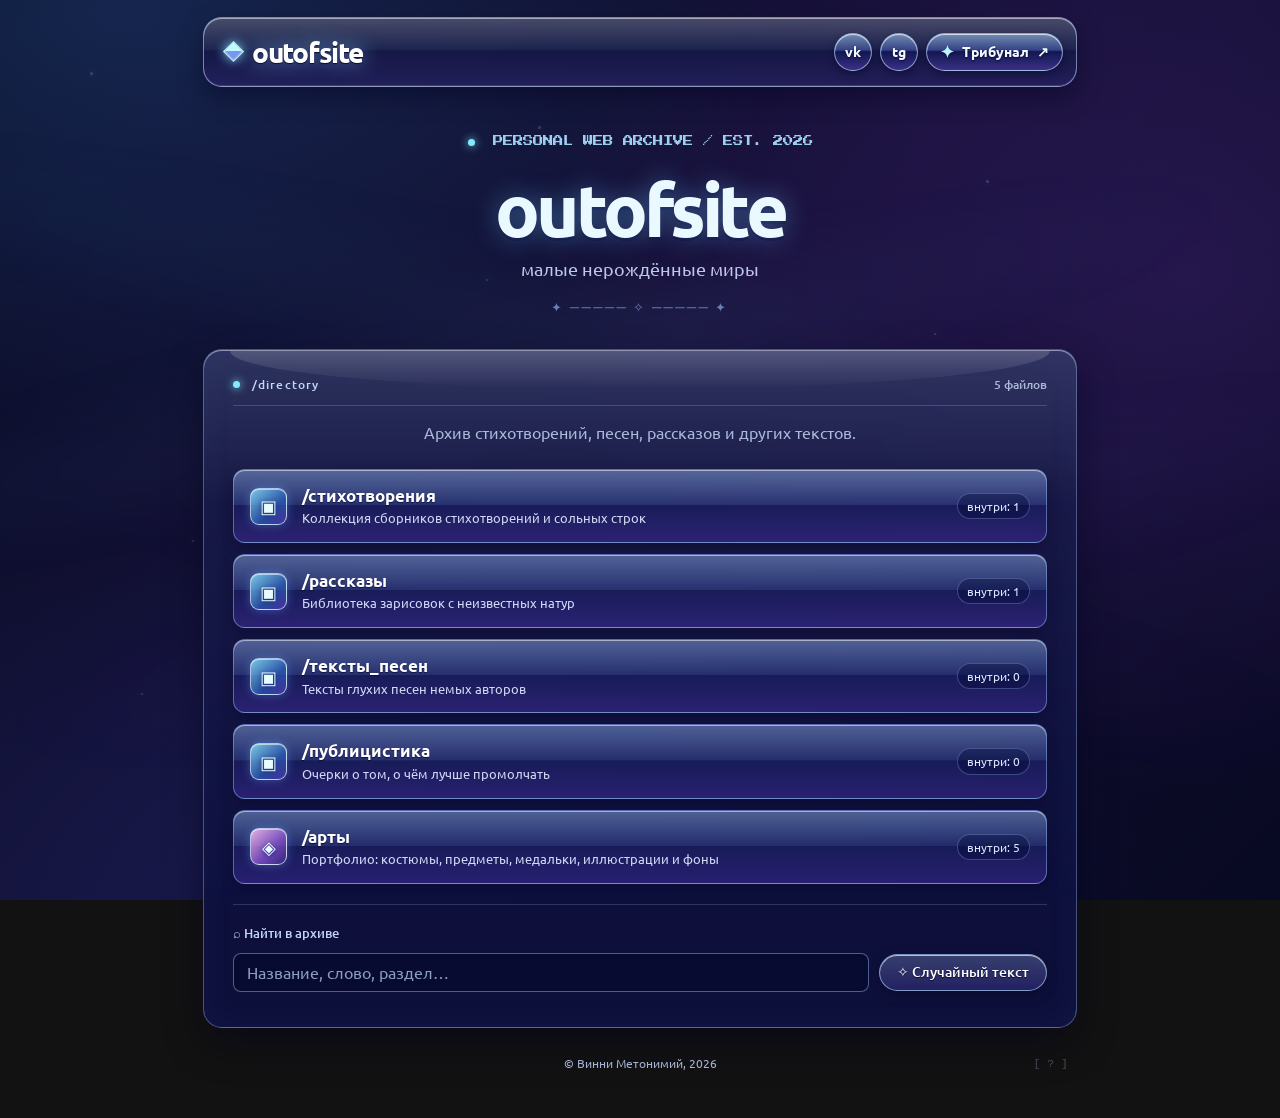
==== commit f5ed4664: "Update index.html" ====
--- a/index.html
+++ b/index.html
@@ -4,7 +4,7 @@
   <meta charset="utf-8">
   <meta name="viewport" content="width=device-width, initial-scale=1">
   <meta name="theme-color" content="#100d32">
-  <meta name="description" content="outofsite — личный архив стихотворений, рассказов, песен и публицистики Винни Метонимия.">
+  <meta name="description" content="outofsite — архив стихотворений, рассказов, песен и публицистики Винни Метонимия.">
   <title>outofsite</title>
   <link rel="icon" type="image/svg+xml" href="assets/favicon.svg">
   <link rel="preconnect" href="https://fonts.googleapis.com">
@@ -27,6 +27,8 @@
   </div>
 
   <script src="data/library.js"></script>
+  <script src="data/gallery.js"></script>
+  <script src="assets/js/gallery.js"></script>
   <script src="assets/js/main.js"></script>
 </body>
 </html>
--- a/assets/css/style.css
+++ b/assets/css/style.css
@@ -316,6 +316,51 @@
 .text-body s { opacity: .65; }
 .text-body u { text-decoration-color: #bb9bff; text-underline-offset: 3px; }
 .text-body mark { color: #fff; background: rgba(128,93,244,.44); padding: 0 4px; border-radius: 3px; }
+/* Цензура / redaction: настоящий текст остаётся в HTML и в буфере обмена.
+   При выделении скрытый текст становится виден; это НЕ защита информации. */
+.text-body .censor {
+  display: inline;
+  padding: .045em .17em;
+  border-radius: 2px;
+  background: linear-gradient(180deg, #162239 0%, #070c19 30%, #070b16 100%);
+  box-shadow: inset 0 1px rgba(177, 219, 255, .13), 0 0 0 1px rgba(0, 0, 0, .38);
+  -webkit-box-decoration-break: clone;
+  box-decoration-break: clone;
+}
+/* Даже жирный и курсив внутри закрыты. */
+.text-body .censor:not(.is-revealed),
+.text-body .censor:not(.is-revealed) * {
+  color: transparent;
+  text-shadow: none;
+  text-decoration-color: transparent;
+}
+/* Выделение показывает текст; при копировании переносится именно текст, не плашка. */
+.text-body .censor::selection,
+.text-body .censor *::selection {
+  color: #f4faff;
+  background: #285b80;
+  text-shadow: none;
+}
+/* Опциональный эффект повреждённого файла — чуть заметная пиксельная штриховка. */
+.text-body .censor--pixel {
+  background:
+    repeating-linear-gradient(90deg, transparent 0 6px, rgba(121, 194, 231, .14) 6px 7px, transparent 7px 11px),
+    linear-gradient(180deg, #111c2b, #060a17);
+}
+/* Опциональная версия с раскрытием по клику/Enter/пробелу. */
+.text-body .censor--click { cursor: pointer; }
+.text-body .censor--click:not(.is-revealed):hover,
+.text-body .censor--click:not(.is-revealed):focus-visible {
+  background: linear-gradient(180deg, #20354c, #0c182c);
+  box-shadow: inset 0 0 0 1px rgba(137, 220, 255, .48), 0 0 11px rgba(99, 194, 242, .17);
+}
+.text-body .censor--click.is-revealed {
+  color: #d9f4ff;
+  background: rgba(80, 166, 207, .14);
+  box-shadow: inset 0 -1px rgba(144, 220, 255, .45);
+}
+.text-body .censor--click.is-revealed * { color: inherit; }
+
 .text-body sup { font-size: .67em; color: #9cddff; }
 .text-body a { text-decoration: underline; text-underline-offset: 2px; }
 .text-body blockquote {
@@ -339,18 +384,31 @@
   hyphens: auto;
   -webkit-hyphens: auto;
 }
-.reader--prose .text-body > p:first-of-type { text-indent: 0; }
-.reader--prose .text-body > p:first-of-type::first-letter {
+/* Важна та же специфичность, что у правила красных строк выше:
+   иначе браузер всё равно добавляет отступ перед буквицей. */
+.reader--prose .text-body > p:first-of-type:not(.verse):not(.note):not(.signature) {
+  text-indent: 0;
+}
+/* Буквица обтекается первыми двумя строками абзаца, а не висит отдельно сбоку. */
+.reader--prose .text-body > p:first-of-type:not(.verse):not(.note):not(.signature)::first-letter {
   float: left;
-  margin: .10em .13em 0 0;
-  font-size: 3.3em;
-  font-weight: 700;
-  line-height: .72;
-  color: #c9ecff;
-  text-shadow: 1px 2px rgba(77,54,169,.85), 0 0 14px rgba(136,209,255,.5);
+  margin: .08em .13em 0 0;
+  padding: 0;
+  font-size: 3em;
+  font-weight: 500;
+  line-height: 1.04;
+  color: #a6eaff;
+  text-shadow: 1px 2px rgba(20, 83, 146, .65), 0 0 13px rgba(114, 213, 255, .38);
 }
 /* На малой ширине длинные пробелы при выключке выглядят плохо. */
-@media (max-width: 460px) { .reader--prose .text-body > p { hyphens: auto; } }
+@media (max-width: 460px) {
+  .reader--prose .text-body > p { hyphens: auto; }
+  .reader--prose .text-body > p:first-of-type:not(.verse):not(.note):not(.signature)::first-letter {
+    font-size: 2.85em;
+    line-height: 1.1;
+    margin-right: .12em;
+  }
+}
 
 /* Небольшой, но заметный декоративный разделитель в духе старых сайтов. */
 .text-body hr, .text-body .divider {
@@ -491,3 +549,219 @@
   .ambient::before, .ambient::after, .ambient-dot { animation: none; }
   .item, .btn, .social-link { transition: none; }
 }
+
+body.is-art .wrap { max-width: 1080px; }
+.item.is-art .item-symbol { background: linear-gradient(135deg, rgba(255,196,239,.85), rgba(150,88,218,.72) 58%, rgba(52,40,130,.92)); }
+
+.art-sub { margin: 28px 0 12px; color: #9fe4ff; font: 400 .66rem/1.8 var(--font-pixel); text-shadow: 0 0 10px rgba(110, 200, 255, .4); overflow-wrap: anywhere; }
+.art-panel > .art-sub:first-of-type { margin-top: 22px; }
+
+.profile-card {
+  display: grid;
+  grid-template-columns: 210px minmax(0, 1fr);
+  margin: 22px 0 14px;
+  border: 1px solid rgba(160, 196, 255, .42);
+  border-radius: 14px;
+  overflow: hidden;
+  background: rgba(6, 9, 48, .5);
+  box-shadow: inset 0 1px rgba(255, 255, 255, .18), 0 6px 16px rgba(1, 1, 30, .3);
+}
+.profile-side {
+  padding: 22px 16px;
+  text-align: center;
+  border-right: 1px solid rgba(160, 196, 255, .3);
+  background: linear-gradient(180deg, rgba(150, 190, 255, .24), rgba(42, 42, 124, .36) 50%, rgba(22, 20, 76, .62));
+}
+.avatar {
+  display: grid;
+  place-items: center;
+  width: 132px;
+  height: 132px;
+  margin: 0 auto 13px;
+  overflow: hidden;
+  border: 2px solid rgba(214, 240, 255, .72);
+  border-radius: 50%;
+  background: linear-gradient(135deg, rgba(139, 232, 255, .55), rgba(78, 50, 170, .8));
+  box-shadow: inset 0 1px rgba(255, 255, 255, .5), 0 0 18px rgba(110, 190, 255, .38);
+}
+.avatar img { display: block; width: 100%; height: 100%; object-fit: cover; }
+.avatar-glyph { font-size: 2.8rem; color: #d8f8ff; text-shadow: 0 0 14px #7dd9ff; }
+.profile-name { color: #fff; font-weight: 700; font-size: 1.06rem; line-height: 1.3; text-shadow: 0 0 14px rgba(135, 197, 255, .5); }
+.profile-role { margin-top: 5px; color: var(--muted); font-size: .8rem; line-height: 1.4; }
+.profile-rows { display: grid; align-content: start; margin: 0; }
+.profile-rows > div {
+  display: grid;
+  grid-template-columns: minmax(130px, 36%) minmax(0, 1fr);
+  align-items: center;
+  gap: 14px;
+  padding: 12px 20px;
+  border-bottom: 1px dotted rgba(160, 196, 255, .3);
+}
+.profile-rows > div:last-child { border-bottom: 0; }
+.profile-rows dt { margin: 0; color: #9dc3ee; font-size: .82rem; letter-spacing: .03em; }
+.profile-rows dd { margin: 0; color: #eef4ff; overflow-wrap: anywhere; }
+.lamp {
+  display: inline-block;
+  width: 9px;
+  height: 9px;
+  margin-right: 9px;
+  border-radius: 50%;
+  vertical-align: middle;
+  background: #6b6f93;
+}
+.lamp.on { background: #86ffb6; box-shadow: 0 0 9px #5dff9d, inset 0 1px rgba(255, 255, 255, .7); }
+.lamp.off { background: #ff7fa1; box-shadow: 0 0 8px rgba(255, 100, 140, .55), inset 0 1px rgba(255, 255, 255, .6); }
+
+.art-links { display: flex; flex-wrap: wrap; gap: 9px; justify-content: center; margin: 14px 0 4px; }
+.art-links .is-placeholder { cursor: default; opacity: .6; }
+.art-links .is-placeholder:hover { transform: none; filter: none; }
+
+.price-board { border: 1px solid rgba(160, 196, 255, .38); border-radius: 12px; overflow: hidden; background: rgba(6, 9, 48, .42); }
+.price-group { display: grid; grid-template-columns: minmax(130px, 24%) minmax(0, 1fr); border-bottom: 1px dotted rgba(160, 196, 255, .3); }
+.price-group:last-child { border-bottom: 0; }
+.price-name {
+  display: flex;
+  align-items: center;
+  padding: 12px 16px;
+  color: #fff;
+  font-weight: 700;
+  background: linear-gradient(180deg, rgba(157, 207, 249, .3), rgba(30, 33, 100, .6));
+  border-right: 1px solid rgba(160, 196, 255, .26);
+}
+.price-name:hover { filter: brightness(1.2); }
+.price-lines { display: grid; align-content: center; }
+.price-line { display: flex; justify-content: space-between; gap: 14px; padding: 8px 18px; }
+.price-line + .price-line { border-top: 1px dotted rgba(160, 196, 255, .2); }
+.price-label { color: var(--muted); }
+.price-value { margin-left: auto; color: #b9eaff; font-weight: 500; text-align: right; }
+
+.art-tabs { display: flex; flex-wrap: wrap; justify-content: center; gap: 7px; margin: 4px 0 20px; }
+.art-tab {
+  padding: 5px 14px;
+  color: #dbe8ff;
+  font-size: .84rem;
+  border: 1px solid rgba(170, 203, 255, .4);
+  border-radius: 999px;
+  background: linear-gradient(180deg, rgba(150, 190, 255, .26), rgba(24, 27, 90, .7));
+  box-shadow: inset 0 1px rgba(255, 255, 255, .3);
+  transition: filter .16s, transform .16s;
+}
+.art-tab:hover { color: #fff; filter: brightness(1.2); transform: translateY(-1px); }
+.art-tab.is-current { color: #fff; font-weight: 700; border-color: #92ddff; background: linear-gradient(180deg, rgba(131, 218, 250, .55), rgba(76, 54, 178, .7)); box-shadow: inset 0 1px rgba(255, 255, 255, .55), 0 0 12px rgba(99, 192, 255, .3); }
+
+.art-facts {
+  list-style: none;
+  width: fit-content;
+  max-width: 100%;
+  margin: 0 auto 22px;
+  padding: 11px 18px;
+  border: 1px dashed rgba(165, 206, 255, .4);
+  border-radius: 9px;
+  background: rgba(22, 30, 98, .33);
+  color: #d5e2ff;
+  font-size: .9rem;
+}
+.art-facts li { margin: 2px 0; }
+.art-facts li::before { content: "❯"; margin-right: 10px; color: #83dafa; }
+
+.art-tools { display: flex; align-items: center; justify-content: center; flex-wrap: wrap; gap: 6px; margin: 0 0 18px; color: var(--muted); font-size: .82rem; }
+.art-tools span { margin-right: 4px; }
+.art-tools .btn[aria-pressed="true"] { border-color: #92ddff; box-shadow: inset 0 1px rgba(254, 254, 255, .66), 0 0 11px rgba(99, 192, 255, .45); }
+
+.art-grid + .art-sub { margin-top: 30px; }
+.art-item { position: relative; margin: 0; min-width: 0; }
+.art-open {
+  display: grid;
+  place-items: center;
+  width: 100%;
+  padding: 8px;
+  color: inherit;
+  cursor: zoom-in;
+  border: 1px solid rgba(158, 196, 255, .42);
+  border-radius: 11px;
+  background:
+    radial-gradient(rgba(150, 190, 255, .13) 1px, transparent 1.4px) 0 0 / 9px 9px,
+    linear-gradient(180deg, rgba(157, 194, 254, .22), rgba(14, 17, 72, .72));
+  box-shadow: inset 0 1px rgba(255, 255, 255, .35), 0 5px 13px rgba(2, 2, 35, .32);
+  transition: transform .17s, filter .17s, box-shadow .17s;
+}
+.art-open:hover { transform: translateY(-2px); filter: brightness(1.13); box-shadow: inset 0 1px rgba(255, 255, 255, .5), 0 9px 20px rgba(46, 67, 164, .45); }
+.art-open img { display: block; max-width: 100%; height: auto; border-radius: 4px; }
+.is-pixel .art-open img { image-rendering: -moz-crisp-edges; image-rendering: crisp-edges; image-rendering: pixelated; }
+.art-open.is-broken { min-width: 96px; min-height: 80px; align-content: center; justify-items: center; gap: 4px; }
+.art-open.is-broken img { display: none; }
+.art-open.is-broken::before { content: "⚠"; color: #ff9db8; font-size: 1.2rem; }
+.art-open.is-broken::after { content: attr(data-file); max-width: 100%; color: #ffc2d3; font: .68rem/1.3 "Courier New", monospace; overflow-wrap: anywhere; text-align: center; }
+.art-item figcaption { margin-top: 7px; color: #c9d6f4; font-size: .82rem; line-height: 1.35; text-align: center; overflow-wrap: anywhere; }
+
+.art-sprites { display: grid; grid-template-columns: repeat(auto-fill, minmax(var(--cell, 218px), 1fr)); gap: 14px; }
+.art-icons { display: flex; flex-wrap: wrap; align-items: flex-start; gap: 10px; }
+.art-icons .art-item { flex: 0 0 auto; }
+.art-icons .art-open { width: auto; padding: 6px; }
+.art-icons .art-open img { width: calc(var(--w, 70) * var(--zoom, 2) * 1px); max-width: none; }
+.art-icons figcaption { display: none; }
+.art-masonry { columns: 2 340px; column-gap: 14px; }
+.art-masonry .art-item { margin: 0 0 14px; break-inside: avoid; }
+.art-masonry .art-open { cursor: zoom-in; }
+.art-tiles { display: grid; grid-template-columns: repeat(auto-fill, minmax(230px, 1fr)); gap: 14px; }
+.art-tiles .art-open img { width: 100%; aspect-ratio: var(--ratio, 1 / 1); object-fit: cover; }
+
+html.lb-open { overflow: hidden; }
+.lb {
+  position: fixed;
+  inset: 0;
+  z-index: 60;
+  display: flex;
+  flex-direction: column;
+  padding: 12px 14px 14px;
+  background: rgba(4, 6, 26, .93);
+  -webkit-backdrop-filter: blur(8px);
+  backdrop-filter: blur(8px);
+}
+.lb[hidden] { display: none; }
+.lb-bar { display: flex; align-items: center; justify-content: space-between; gap: 10px; min-height: 38px; }
+.lb-count { color: #9dd0ee; font: 400 .65rem/1.8 var(--font-pixel); }
+.lb-actions { display: flex; gap: 8px; }
+.lb-stage { flex: 1; min-height: 0; display: grid; grid-template-columns: 52px minmax(0, 1fr) 52px; align-items: center; gap: 8px; }
+.lb-fig { display: flex; align-items: center; justify-content: center; height: 100%; min-height: 0; min-width: 0; }
+.lb-img { display: block; max-width: 100%; max-height: calc(100vh - 170px); max-height: calc(100dvh - 170px); border-radius: 6px; box-shadow: 0 10px 40px rgba(0, 0, 20, .6), 0 0 0 1px rgba(170, 203, 255, .35); background: rgba(10, 12, 50, .6); }
+.lb-img.is-pixel { image-rendering: -moz-crisp-edges; image-rendering: crisp-edges; image-rendering: pixelated; }
+.lb-nav {
+  width: 46px;
+  height: 46px;
+  color: #fff;
+  font-size: 1.7rem;
+  line-height: 1;
+  border: 1px solid rgba(190, 220, 255, .64);
+  border-radius: 50%;
+  background: linear-gradient(180deg, rgba(174, 218, 255, .53), rgba(72, 97, 182, .53) 45%, rgba(18, 24, 83, .85) 49%, rgba(73, 59, 159, .69));
+  box-shadow: inset 0 1px rgba(255, 255, 255, .7), 0 3px 8px rgba(0, 0, 30, .42);
+  transition: filter .16s, transform .16s;
+}
+.lb-nav:hover { filter: brightness(1.2); transform: scale(1.06); }
+.lb.single .lb-nav { visibility: hidden; }
+.lb-cap { display: flex; flex-direction: column; align-items: center; gap: 2px; min-height: 48px; padding-top: 10px; text-align: center; }
+.lb-title { color: #fff; font-size: 1rem; }
+.lb-desc { color: var(--muted); font-size: .85rem; }
+
+@media (max-width: 660px) {
+  .profile-card { grid-template-columns: 1fr; }
+  .profile-side { border-right: 0; border-bottom: 1px solid rgba(160, 196, 255, .3); padding: 18px 14px; }
+  .profile-rows > div { grid-template-columns: 1fr; gap: 3px; padding: 10px 14px; }
+  .price-group { grid-template-columns: 1fr; }
+  .price-name { border-right: 0; border-bottom: 1px solid rgba(160, 196, 255, .26); padding: 9px 14px; }
+  .price-line { padding: 8px 14px; }
+  .art-sprites { grid-template-columns: repeat(2, minmax(0, 1fr)); gap: 10px; }
+  .art-sprites .art-open { padding: 5px; }
+  .art-masonry { columns: 1; }
+  .art-tiles { grid-template-columns: repeat(2, minmax(0, 1fr)); gap: 10px; }
+  .lb { padding: 8px; }
+  .lb-stage { grid-template-columns: minmax(0, 1fr); }
+  .lb-nav { position: absolute; bottom: 62px; width: 42px; height: 42px; z-index: 2; }
+  .lb-prev { left: 14px; }
+  .lb-next { right: 14px; }
+  .lb-img { max-height: calc(100vh - 190px); max-height: calc(100dvh - 190px); }
+}
+@media (prefers-reduced-motion: reduce) {
+  .art-open, .art-tab, .lb-nav { transition: none; }
+}
